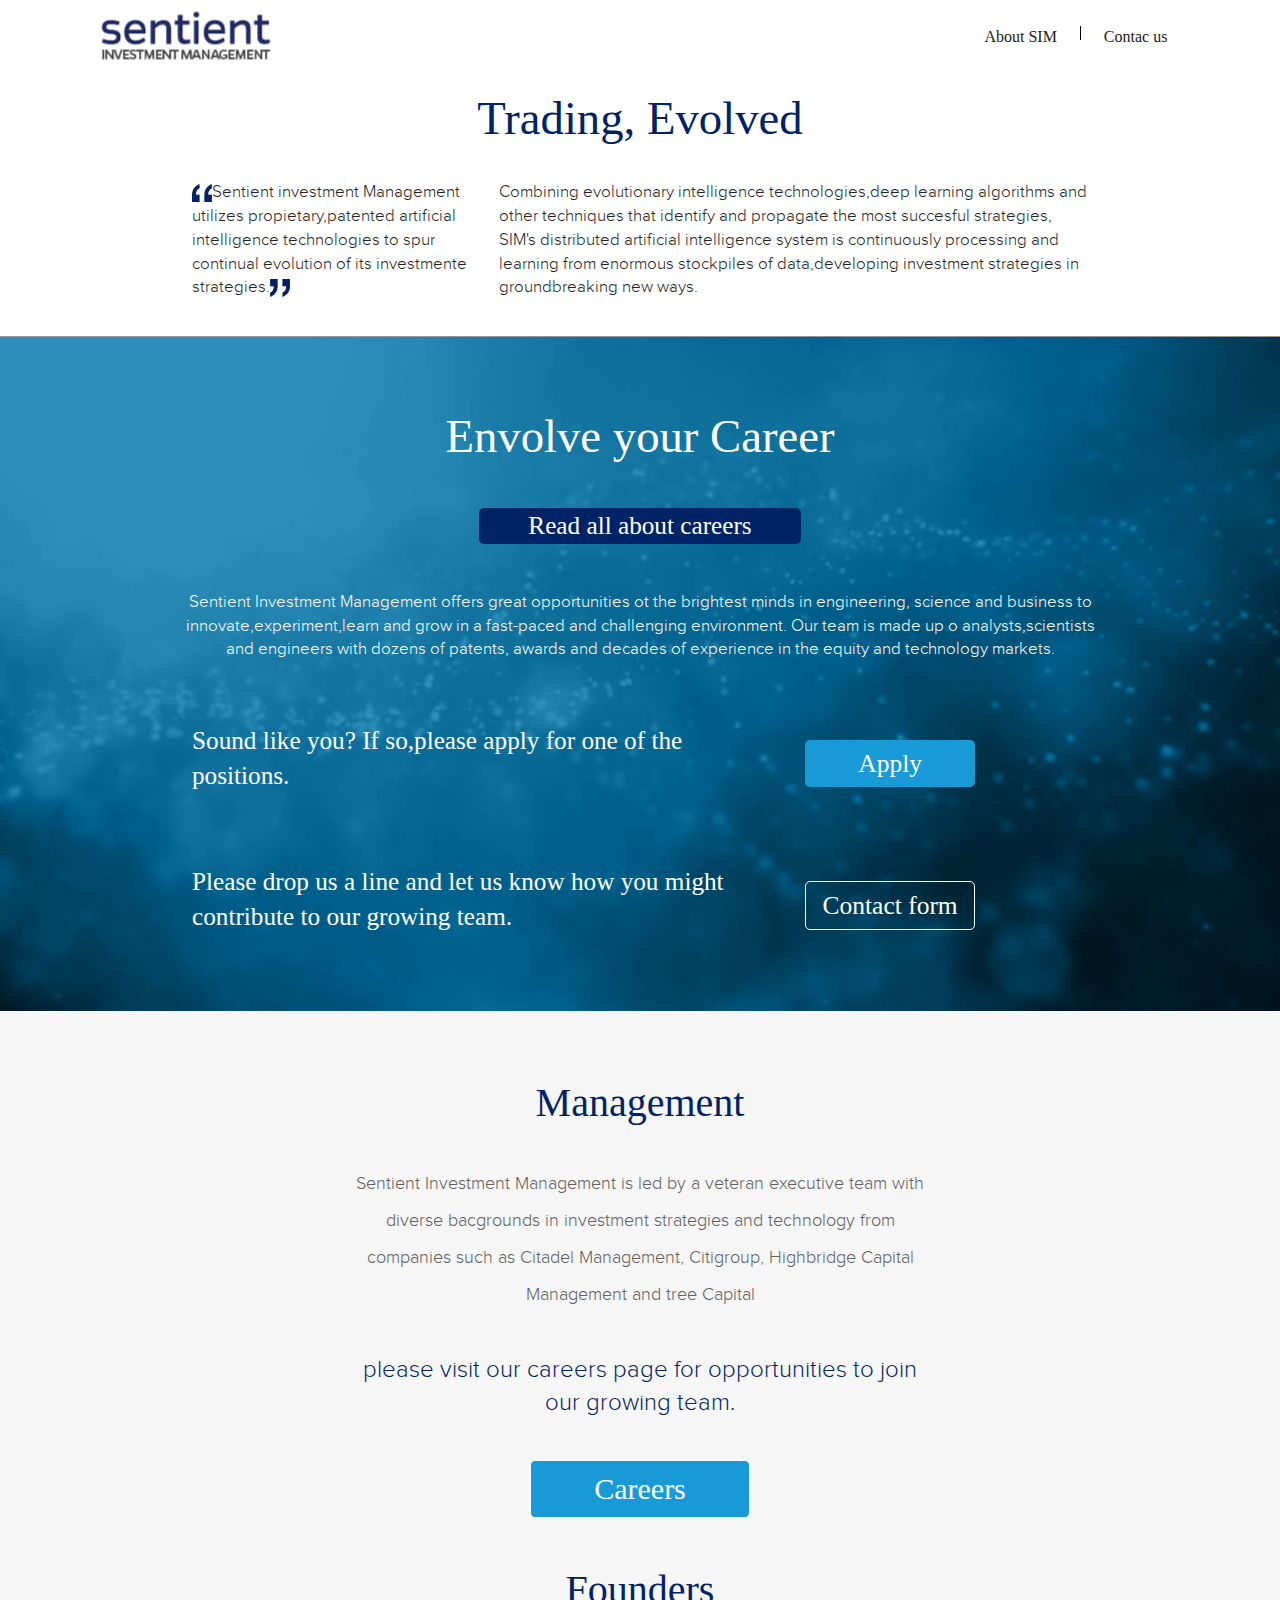
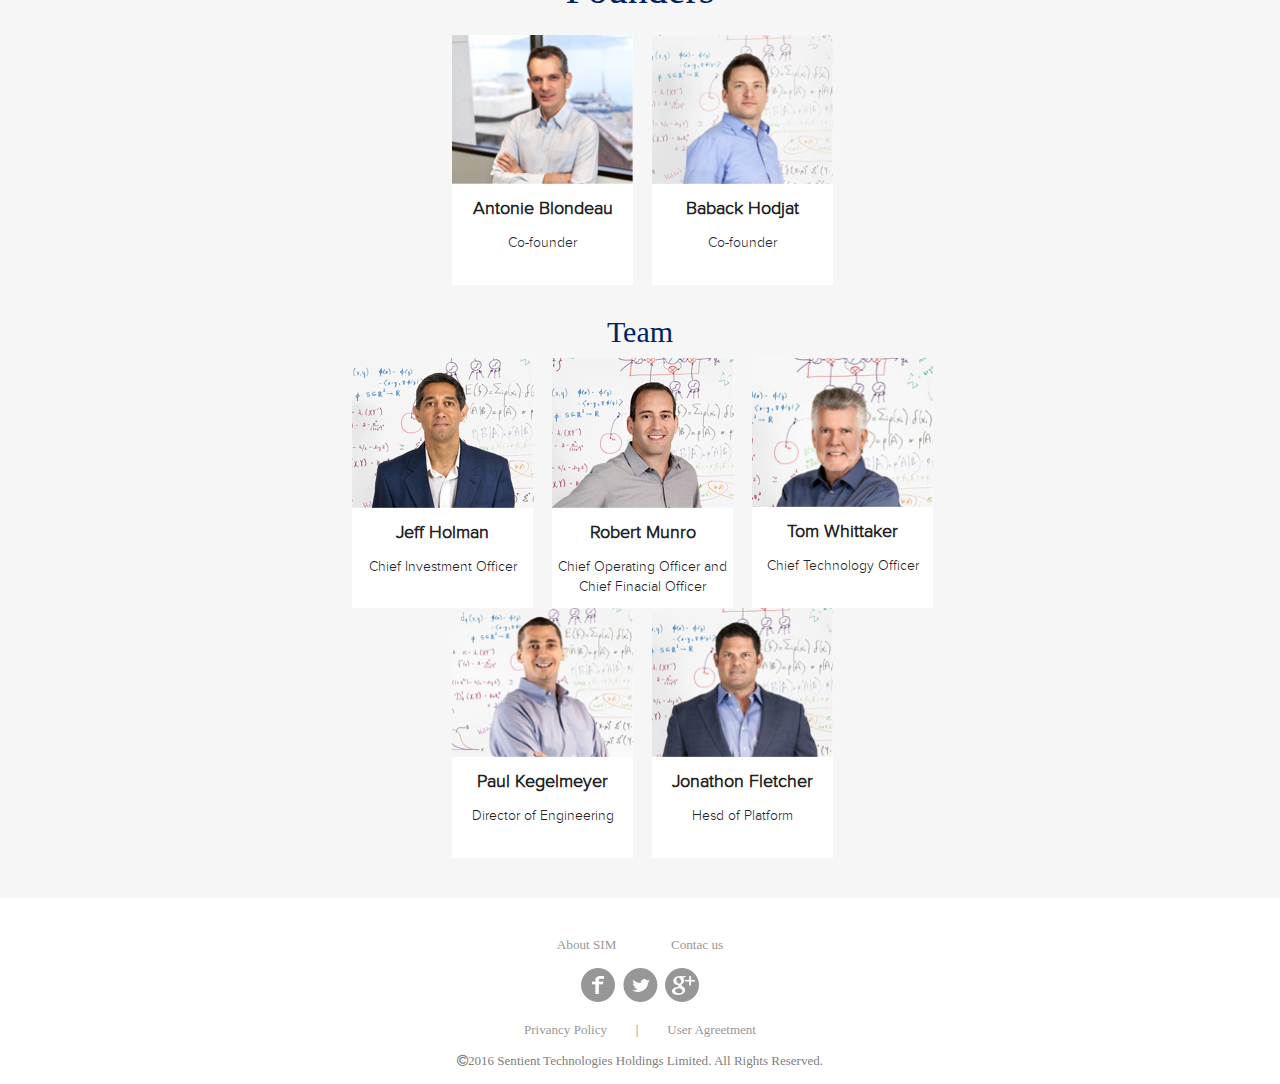
==== about.html @ cc60bd71 "final" ====
<!doctype html>
<html class="no-js" lang="">
    <head>
        <meta charset="utf-8">
        <meta http-equiv="X-UA-Compatible" content="IE=edge,chrome=1">
        <title></title>
        <meta name="description" content="">
        <meta name="viewport" content="width=device-width, initial-scale=1">
        <link rel="apple-touch-icon" href="apple-touch-icon.png">

        <link rel="stylesheet" href="css/normalize.min.css">
        <link href="http://fonts.googleapis.com/icon?family=Material+Icons" rel="stylesheet">
        <link rel="stylesheet" href="css/materialize.css">
        <link rel="stylesheet" href="css/main.css">
        <link rel="stylesheet" href="https://maxcdn.bootstrapcdn.com/font-awesome/4.5.0/css/font-awesome.min.css">
        <script src="js/vendor/modernizr-2.8.3.min.js"></script>
    </head>
    <body>
        <!--[if lt IE 8]>
            <p class="browserupgrade">You are using an <strong>outdated</strong> browser. Please <a href="http://browsehappy.com/">upgrade your browser</a> to improve your experience.</p>
        <![endif]-->
        <header>
            <div class="navbar-fixed">
                <nav class="z-depth-0">
                    <div class="nav-wrapper">
                      <a href="index.html" class="brand-logo left"><img src="img/logo-iconos/sentient-logo.png"></a>
                      <a href="#" data-activates="mobile-demo" class="button-collapse"><i class="material-icons">menu</i></a>
                      <ul class="right hide-on-small-only">
                        <li><a href="about.html">About SIM</a></li>
                        <li class="linea"></li>
                        <li><a href="index.html#contactanos">Contac us</a></li>
                      </ul>
                      <ul class="side-nav" id="mobile-demo">
                        <li><a href="about.html">About SIM</a></li>
                        <li><a href="index.html#contactanos">Contac us</a></li>
                      </ul>
                    </div>
                </nav>
            </div>
        </header>
        <section class="contenblanco">
            <h3 class="title center-align">Trading, Evolved</h3>
            <div class="container">
                <div class="row">
                    <div class="col 12s m4">
                        <p><img src="img/logo-iconos/quote.png">Sentient investment Management utilizes propietary,patented artificial intelligence technologies to spur continual evolution of its investmente strategies.<img class="vol" src="img/logo-iconos/quote.png"></p> 
                    </div>
                    <div class="col 12s m8">
                        <p>Combining evolutionary intelligence technologies,deep learning algorithms and other techniques that identify and propagate the most succesful strategies, SIM's distributed artificial intelligence  system is continuously processing and learning from enormous stockpiles of data,developing investment strategies in groundbreaking new ways.</p>
                    </div>
                </div>
            </div>
        </section>
        <section class="fondoazul">
            <div class="container">
                <div class="row center-align">
                    <h3>Envolve your Career</h3>
                    <div class="botoncareers"><a href="#">Read all about careers</a></div>
                    <p class="nova">Sentient Investment Management offers great opportunities ot the brightest minds in engineering, science and business to innovate,experiment,learn and grow in a fast-paced and challenging environment. Our team is made up o analysts,scientists and engineers with dozens of patents, awards and decades of experience in the equity and technology markets.</p>
                </div>
                <div class="row">
                    <div class="col s12 m8">
                        <p class="textderecho">Sound like you? If so,please apply for one of the positions.</p>
                    </div>
                    <div class="col s12 m4">
                        <div class="botonapply"><a href="#">Apply</a></div>
                    </div>
                </div>
                <div class="row">
                    <div class="col s12 m8">
                        <p class="textderecho">Please drop us a line and let us know how you might contribute to our growing team.</p>
                    </div>
                    <div class="col s12 m4">
                        <div class="botonform"><a href="#">Contact form</a></div>
                    </div>
                </div>    
            </div>        
        </section>
        <section>
          <div class="fondo2">
            <div class="container">
                  <div class="row">
                            <h2 class="management">Management</h2>
                            <p class="led">Sentient Investment Management is led by a veteran executive team with diverse bacgrounds in investment strategies and technology from companies such as Citadel Management, Citigroup, Highbridge Capital Management and tree Capital</p>
                            <p class="visit">please visit our careers page for opportunities to join our growing team.</p>
                             <div class="care click"><p class="ca">Careers</p> </div>
                  </div>
                  <div class="row">
                            <h2 class="founders">Founders</h2>
                  </div>
                  <div class="row separed">
                    <div class="col s12 m6">
                       <div class="fondos"> 
                            <a href="persona.html"> <img class="fotos responsive-img" src="img/foto 1.jpg"></a>
                             <h4 class="name">Antonie Blondeau</h4>
                             <p class="co-founder">Co-founder</p>
                        </div>
                    </div>
                    <div class="col s12 m6">
                        <div class="fondos"> 
                             <img class="fotos responsive-img" src="img/foto 2.jpg">
                             <h4 class="name">Baback Hodjat</h4>
                             <p class="co-founder">Co-founder</p>
                        </div>
                    </div>

                  </div>
                  <div class="row">
                             <h2 class="team">Team</h2>
                  </div>
                  <div class="row separeds">
                    <div class="col s12 m4">
                        <div class="fondos responsive-img"> 
                             <img class="fotos" src="img/foto 3.jpg">
                             <h4 class="name">Jeff Holman</h4>
                             <p class="co-founder">Chief Investment Officer</p>
                        </div>
                    </div>
                    <div class="col s12 m4">
                        <div class="fondos responsive-img"> 
                             <img class="fotos move" src="img/foto 4.jpg">
                             <h4 class="name move">Robert Munro</h4>
                             <p class="co-founder move">Chief Operating Officer and Chief Finacial Officer</p>
                        </div> 
                    </div> 
                    <div class="col s12 m4">  
                        <div class="fondos text-center"> 
                             <img class="fotos responsive-img" src="img/foto 5.jpg">
                             <h4 class="name">Tom Whittaker</h4>
                             <p class="co-founder">Chief Technology Officer</p>
                        </div> 
                    </div>    
                  </div>
                  <div class="row separed">
                    <div class="col s12 m6">
                        <div class="fondos text-center"> 
                             <img class="fotos responsive-img" src="img/foto 6.jpg">
                             <h4 class="name">Paul Kegelmeyer</h4>
                             <p class="co-founder">Director of Engineering</p>
                        </div> 
                    </div>  
                    <div class="col s12 m6">  
                        <div class="fondos text-center"> 
                             <img class="fotos responsive-img" src="img/foto 7.jpg">
                             <h4 class="name">Jonathon Fletcher</h4>
                             <p class="co-founder">Hesd of Platform</p>
                        </div>
                    </div>     
                  </div>
              </div>
           </div>
        </section>
        <footer>
            <nav>
                <a href="about.html">About SIM</a>

                <a href="index.html#contactanos">Contac us</a>
            </nav>
            <div>
              <img src="img/logo-iconos/facebook-icon-footer.png">
              <img src="img/logo-iconos/twitter-icon.png">
              <img src="img/logo-iconos/google-plus-icon.png">  
            </div>
            <a href="#">Privancy Policy</a> | <a href="#">User Agreetment</a>
            <p><i class="fa fa-copyright"></i>2016 Sentient Technologies Holdings Limited. All Rights Reserved.</p>
        </footer>



        <script src="https://ajax.googleapis.com/ajax/libs/jquery/1.11.2/jquery.min.js"></script>
        <script>window.jQuery || document.write('<script src="js/vendor/jquery-1.11.2.min.js"><\/script>')</script>

        <script src="js/plugins.js"></script>
        <script type="text/javascript" src="js/materialize.min.js"></script>
        <script src="js/main.js"></script>

    </body>
</html>
---- css/main.css ----
/*! HTML5 Boilerplate v5.0 | MIT License | http://h5bp.com/ */

html {
    color: #222;
    font-size: 1em;
    line-height: 1.4;
}

::-moz-selection {
    background: #b3d4fc;
    text-shadow: none;
}

::selection {
    background: ;
    text-shadow: none;
}

hr {
    display: block;
    height: 1px;
    border: 0;
    border-top: 1px solid #ccc;
    margin: 1em 0;
    padding: 0;
}

audio,
canvas,
iframe,
img,
svg,
video {
    vertical-align: middle;
}

fieldset {
    border: 0;
    margin: 0;
    padding: 0;
}

textarea {
    resize: vertical;
}

.browserupgrade {
    margin: 0.2em 0;
    background: #ccc;
    color: #000;
    padding: 0.2em 0;
}

a {
    color: white;
}


 /*==========================================================================
   Author's custom styles

   ========================================================================== */

*{
    box-sizing: border-box;
    font-family: "nova-semibold";
    font-size: 1.01em;
}

@font-face {
    font-family: "nova-bold";
    src: url(../fonts/proximanova/proximanova-bold-webfont.ttf) format("truetype");
}
@font-face {
    font-family: "nova-light";
    src: url(../fonts/proximanova/proximanova-light-webfont.ttf) format("truetype");
}
@font-face {
    font-family: "nova-regitalic";
    src: url(../fonts/proximanova/proximanova-regitalic-webfont.ttf) format("truetype");
}
@font-face {
    font-family: "nova-semibold";
    src: url(../fonts/proximanova/Proximanova-Semibold.otf) format("opentype");
}
header {
    background-color: white;
    height: 70px;
}
header nav ul{
    margin-right: 7%;
    font-family:"nova-regitalic";
}
.brand-logo{
    margin-left: 7%;
}
.linea{
    height: 14px;
    border-left: 1px solid black;
}
.vol{
    -webkit-transform: rotate(180deg)
}
.title{
    text-align: center;
    color:#002366; 
}
.contenblanco{
    margin-top: 10px;
}
.contenblanco p {
    font-family:"nova-light";
}
.nova {
    font-family:"nova-light"
}
.fondoazul{
    background-image: url("../img/background-about-us.jpg");
    width: 100%;
    background-size: cover;
    padding: 4% 0%;
    color:white;
}
.textderecho{
    font-size: 1.5em;
}
.botonapply{
    font-size: 1.5em;
    background-color: #179ad6;
    border-radius: 5px;
    text-align: center;
    width: 60%;
    padding: 2% 0%;
    margin-top: 15%;
    text-decoration: none;
    color:white;
}
.botonform{
    font-size: 1.5em;
    border: 1px solid white;
    border-radius: 5px;
    text-align: center;
    width: 60%;
    padding: 2% 0%;
    margin-top: 15%;
}
.botoncareers{
    font-size: 1.5em;
    background-color: #002366;
    border-radius: 5px;
    text-align: center;
    width: 35%; 
    margin: auto; 
    margin-bottom: 5%;
}

.fondoazul h3{
    margin-bottom: 5%
}
.personaje p{
    text-align: justify !important;
    font-size: 1em;
}
.personaje h1{
    font-size: 2em;
    color:#002366;
}
.personaje h3{
    font-size: 1.5em;
    color:#002366;
}
.personaje{
    border-bottom: 1px solid #979797;
    padding-bottom: 6%;
}
.personaje p {
    font-family: "nova-light";
}
.personaje img {
    margin-bottom: 5%;
}
.banner{
    background-image: url("../img/hero-image.jpg");
    width: 100%;
    background-size: cover;
    
}
.banner .center{
    font-size: 1em;
    padding: 0% 5%;
}
.banner .center h2{
    color: #fff;
    width: 80%;
    margin: auto;
    padding-top: 10%;
    margin-bottom: 7%;
    line-height: 143%;
}
.banner .center img {
    padding-bottom: 2%;
}
.caja img{
    margin: 4%
}
.caja h2{
    margin-bottom: 4%;
}
.caja{
    width: 100%;
    height: 350px;
    border:1px solid #979797;
    padding: 5%;
    margin-bottom: 20%;
    
}
.caja p{
   font-family: "nova-light" !important 
}
.contac{
    background-image: url("../img/background-contac-us.jpg");
    width: 100%;
    background-repeat: no-repeat;
    text-align: center;
    color: white;
    padding: 5% 0%;
}
.contac p {
    font-size: 1.5em;
    width: 60%;
    margin: auto;
}
form {
    margin: auto;
    text-align: center;
    width: 40%;
    margin-top: 5%;
}
input{
    display: block;
    margin: auto;
    margin-top: 10%;
    font-size: 1.5em;
}
.bt{
    text-align: center;
}
.enviar{
    background: #179ad6;
    color:white;
    border-style: none;
    padding: 1% 5%;
    border-radius: 5px;
}
.textosim{
    width: 70%;
    margin: auto;
    margin-top: 8%;
    margin-bottom: 5%;
    color: #606060;
    font-family: "nova-regitalic";
}
.textosim2{
    font-size: 1.64rem;
    line-height: 110%;
    margin: 0.82rem 0 0.656rem 0;
    width: 60%;
    margin: auto;
    margin-bottom: 5%;
    color: #002366;

}
footer{
    margin: auto;
    text-align: center;
    font-size: 0.8em;
    color:gray;
}
footer nav{
        height: 51px;
}
footer nav a {
    display: inline-block;
    margin: 3% 2% 0%;
}
footer img{
    margin: 1.5% 2px;
}
footer a {
    margin: 2% ;
    color:#979797;
}

.sentient, .poli, .evolve, .management, .name, .pregunta1, .pregunta2, .founders, .visit, .name, .team, .read{
    font-family: Novalight;
}
.sentient, .led {
    color: #606060;
}
.tittle, .all, .combining, .evolve, .co-founder, .led, .great, .ca, .ppy, .tact {
    font-family: Novaregular;
}
.read, .ppy, .tact, .fondo2 {
    margin: 0px;
}
.ppy {
    margin-top: 24px;
}
.tittle, .visit {
    color: #002366;
}
.all, .poli {
    color: #979797;
}
.fondo2 {
    background-color: #F6F6F6;
    width: 100%;
    padding-bottom: 40px;
    margin: auto;
}
.fondo2 .container .row {
    margin: auto;
}
.great {
    font-size: 14px;
    width: 600px;
    line-height: 25px;
    margin: 25px auto;
}
 .dentro {
    width: 100px;
 }
 .combining {
    font-size: 18px;
    width: 551px;
    line-height: 20px;
    text-align: left;
    margin-left: 85px;
}
.bannersky {
    background-image: url("../img/background-about-us.jpg");
    width: 100%;
    background-size: cover;
    color:white;
    padding: 4% 0%;
}
.pregunta1, .pregunta2{
    font-size: 1.5em;
}
.apply{
    font-size: 1.5em;
    background-color: #179ad6;
    height: 40px;
    border-radius: 5px;
    text-align: center;
    width: 60%;
    color:white;
}
.contact{
    font-size: 1.5em;
    border: 1px solid white;
    width: 60%;
    height: 40px;
    border-radius: 5px;
    margin-top: 17px;
    text-align: center;
}
.careers{
    font-size: 1.4em;
    background-color: #002366;
    width: 35%; 
    margin: auto;
    border-radius: 5px;
    text-align: center;
    padding: 0.5%;
}
.bannersky h3{
    margin-bottom: 4%
}
.blue, .click {
    background-color: #179AD6;
    border: 1px solid #179AD6;
}
.management, .founders {
    margin-top: -20px;
    font-size: 40px;
    color: #002366;
    padding-top: 70px; 
        font-family: "nova-semibold";
  
}
.management, .founders, .team,  .led, .visit, .name, .co-founder, .click {
    text-align: center;
}
.poli {
    display: inline-block;
}
.ca {
    font-size: 30px;
    margin: 2px;
}
.care {
    
    width: 220px;
    border-radius: 5px;
    padding: 5px;
    font-size: 20px;
    border: 1px solid white;
    margin: 28px 0px 0px 131px;
    color: white;
}
.separed {
    width: 400px;
    margin: 20px auto;
}
.separeds {
    width: 600px;
    margin: 20px auto;
}
.click {
    margin: 40px auto 0px;
}
.fondos {
    background-color: white;
    width: 181px;
    height: 250px;;
    margin: auto;
}
.led {
    
    font-size: 18px;
    line-height: 37px;
    width: 596px;
    margin: 40px auto;
    font-family: "nova-light"
}
.visit {
    font-size: 24px;
    width: 590px;
    margin: 15px auto;
    font-family: "nova-light"
}
.name {
    font-weight: bolder;
    font-size: 18px;
    margin-top: 15px;
    font-family: "nova-light";
}
.co-founder {
    font-size: 14px;
    margin-top: 5px;
    font-family: "nova-light";
}
.team {
    
    font-size: 30px;
    margin: 30px 0px 10px;
    font-family: "nova-semibold";
    color:#002366; 
}
.fotos:hover {
    opacity: 0.5;
}












/* ==========================================================================
   Media Queries
   ========================================================================== */

@media only screen and (min-width: 35em) {

}

@media only screen and (max-width: 600px) {
    .banner h2  {
        font-size: 2em;
    }
    .caja {
        margin-bottom: 2%;
    }
    form{
        width: 80%;
    }
    header img{
        height: 55px;
    }
    .fondoazul {
        text-align: center;
    }
    .botonapply{
     margin: auto;
        }
    .botonform{
     margin: auto;
        } 
}
@media only screen and (max-width: 840px) {
        .botoncareers{
        width: 90%;
        margin: center;
    }
        .caja p{
        font-size: 0.9em;
    } 
  
    }

@media only screen and (max-width: 900px) {
        .careers {
        width: 80%;
        }
        .sentient {
        font-size: 14px;
        width: 272px;
        margin: 17px 0px 10px;
        line-height: 23px;
        }
        .comilla {
        float: left;
        position: relative;
        top: 4px;
        left: 0px;
        width: 12px;
        }
        .turned {
        -webkit-transform: rotate(180deg);
        float: right;
        position: relative;
        bottom: 25px;
        left: 70px;
        width: 12px;
        } 
        .combining {
        font-size: 13px;
        width: 442px;
        line-height: 17px;
        text-align: left;
        margin-left: 74px;
        margin-top: 19px; 
        }
        .dentro {
         width: 100px;
        }
        .based {
         width: 100%;
         height: 320px;
         border: 2px solid #F6F6F6;
         color: #002366;
         padding: 10%;
         margin-bottom: 20%;
         }
         .texttittle {
            font-size: 18px;
         }
         .textparrafo {
            font-size: 14px;
         }
         .fondos {
            margin-bottom: 4%;
         }
    }
@media only screen and (max-width: 700px) {
    .banner h2  {
        font-size: 2em;
    }
    .caja {
        margin-bottom: 2%;
    }
    form{
        width: 80%;
    }
    header img{
        height: 55px;
    }
    .tittle {
        font-size: 30px;
    }
    .apply, .contact {
        width: 100%;
        text-align: center;
        margin-bottom: 15px;
    }
    .sentient {
    font-size: 13px;
    width: 237px;
    margin: 17px 0px 10px 0px;
    line-height: 23px;
    }
    .comilla {
    float: left;
    position: relative;
    top: 4px;
    left: 2px;
    width: 12px;
    }
    .turned {
    -webkit-transform: rotate(180deg);
    float: right;
    position: relative;
    bottom: 26px;
    left: 2px;
    width: 12px;
    }   
    .dentro {
    width: 100px;
    }
    .evolve {
        font-size: 28px;
    }
}
@media only screen and (max-width: 400px) {
    .sentient {
        width: 232px;
        text-align: center;
    }
    .turned {
        left: 70px;
    }
    .comilla {
        left: 7px;
    }
    .dentro {
        margin: 4px auto;
    }
    .evolve {
        font-size: 24px;
    }
    .combining {
        width: 249px;
        margin-left: 2px;
        text-align: center;
    }
    .read {
        font-size: 18px;
    }
    .careers {
        width: 250px;
        padding: 7px;
    }
    .great {
        width: 250px;
    }
    .pregunta1, .pregunta2 {
        font-size: 18px;
        text-align: center;
    }
    .apply, .contact {
        width: 250px;
        text-align: center;
        margin-bottom: 15px;
    }
    .led {
        width: 255px;
        font-size: 14px;
        line-height: 23px;
    }
    .visit {
        font-size: 18px;
        width: 250px;
    }
    .click {
        width: 250px;
    }
    .separed, .separeds{
        width: 100%;
    }
    .fondos {
        margin-top: 20px;
    }
    .bio {
    text-align: center;
    font-family: Novaregular;
    font-size: 14px;
    }
    .based {
    width: 65%;
    border: 2px solid #F6F6F6;
    color: #002366;
    padding: 4%;
    margin: 5% auto;
    }

@media print,
       (-o-min-device-pixel-ratio: 5/4),
       (-webkit-min-device-pixel-ratio: 1.25),
       (min-resolution: 120dpi) {

}

/* ==========================================================================
   Helper classes
   ========================================================================== */

.hidden {
    display: none !important;
    visibility: hidden;
}

.visuallyhidden {
    border: 0;
    clip: rect(0 0 0 0);
    height: 1px;
    margin: -1px;
    overflow: hidden;
    padding: 0;
    position: absolute;
    width: 1px;
}

.visuallyhidden.focusable:active,
.visuallyhidden.focusable:focus {
    clip: auto;
    height: auto;
    margin: 0;
    overflow: visible;
    position: static;
    width: auto;
}

.invisible {
    visibility: hidden;
}

.clearfix:before,
.clearfix:after {
    content: " ";
    display: table;
}

.clearfix:after {
    clear: both;
}

.clearfix {
    *zoom: 1;
}

/* ==========================================================================
   Print styles
   ========================================================================== */

@media print {
    *,
    *:before,
    *:after {
        background: transparent !important;
        color: #000 !important;
        box-shadow: none !important;
        text-shadow: none !important;
    }

    a,
    a:visited {
        text-decoration: underline;
    }

    a[href]:after {
        content: " (" attr(href) ")";
    }

    abbr[title]:after {
        content: " (" attr(title) ")";
    }

    a[href^="#"]:after,
    a[href^="javascript:"]:after {
        content: "";
    }

    pre,
    blockquote {
        border: 1px solid #999;
        page-break-inside: avoid;
    }

    thead {
        display: table-header-group;
    }

    tr,
    img {
        page-break-inside: avoid;
    }

    img {
        max-width: 100% !important;
    }

    p,
    h2,
    h3 {
        orphans: 3;
        widows: 3;
    }

    h2,
    h3 {
        page-break-after: avoid;
    }
}
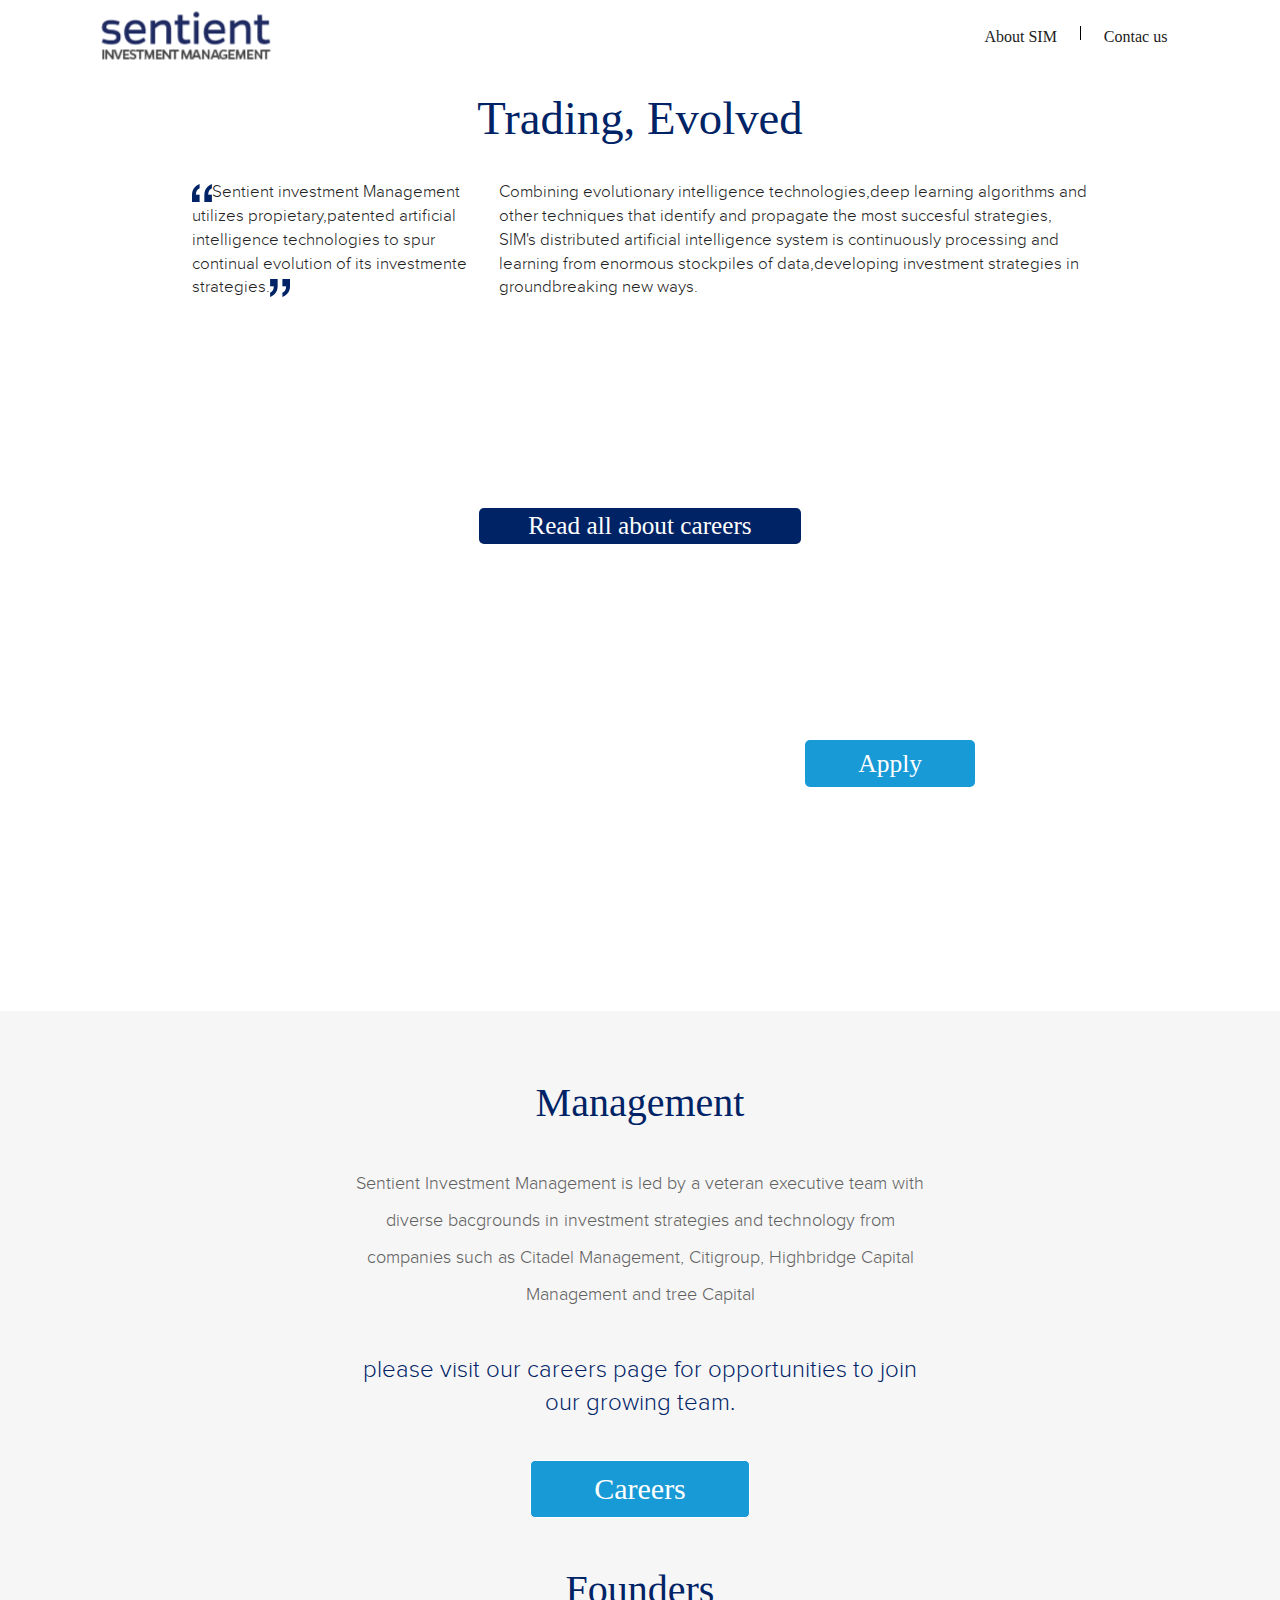
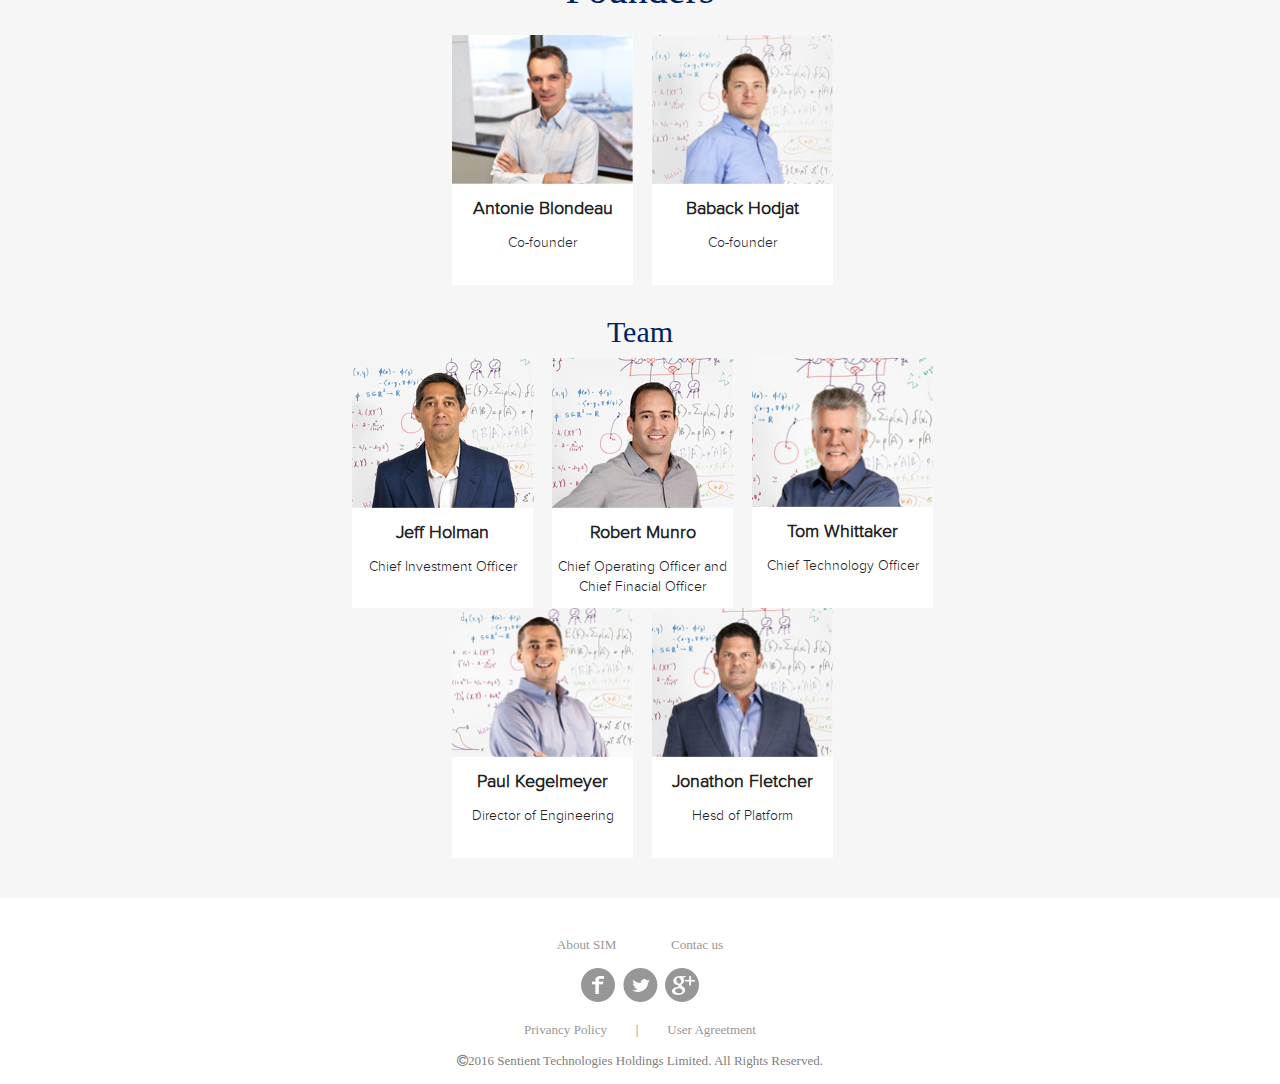
==== commit 3cba2af9: "final" ====
--- a/about.html
+++ b/about.html
@@ -54,7 +54,7 @@
         <section class="fondoazul">
             <div class="container">
                 <div class="row center-align">
-                    <h3>Envolve your Career</h3>
+                    <h3>Evolve your Career</h3>
                     <div class="botoncareers"><a href="#">Read all about careers</a></div>
                     <p class="nova">Sentient Investment Management offers great opportunities ot the brightest minds in engineering, science and business to innovate,experiment,learn and grow in a fast-paced and challenging environment. Our team is made up o analysts,scientists and engineers with dozens of patents, awards and decades of experience in the equity and technology markets.</p>
                 </div>
@@ -156,10 +156,10 @@
 
                 <a href="index.html#contactanos">Contac us</a>
             </nav>
-            <div>
-              <img src="img/logo-iconos/facebook-icon-footer.png">
-              <img src="img/logo-iconos/twitter-icon.png">
-              <img src="img/logo-iconos/google-plus-icon.png">  
+            <div class="circulo">
+              <img alt="img0" src="img/logo-iconos/facebook-icon-footer.png">
+              <img alt="img1" src="img/logo-iconos/twitter-icon.png">
+              <img alt="img2" src="img/logo-iconos/google-plus-icon.png">  
             </div>
             <a href="#">Privancy Policy</a> | <a href="#">User Agreetment</a>
             <p><i class="fa fa-copyright"></i>2016 Sentient Technologies Holdings Limited. All Rights Reserved.</p>
--- a/css/main.css
+++ b/css/main.css
@@ -115,7 +115,7 @@
     font-family:"nova-light"
 }
 .fondoazul{
-    background-image: url("../img/background-about-us.jpg");
+    background-image: url("../img/scale.gif");
     width: 100%;
     background-size: cover;
     padding: 4% 0%;
@@ -458,8 +458,10 @@
     font-family: "nova-semibold";
     color:#002366; 
 }
-.fotos:hover {
-    opacity: 0.5;
+
+.circulo img:hover {
+        background-color:#179AD6;
+        color:#929cbf
 }
 
 
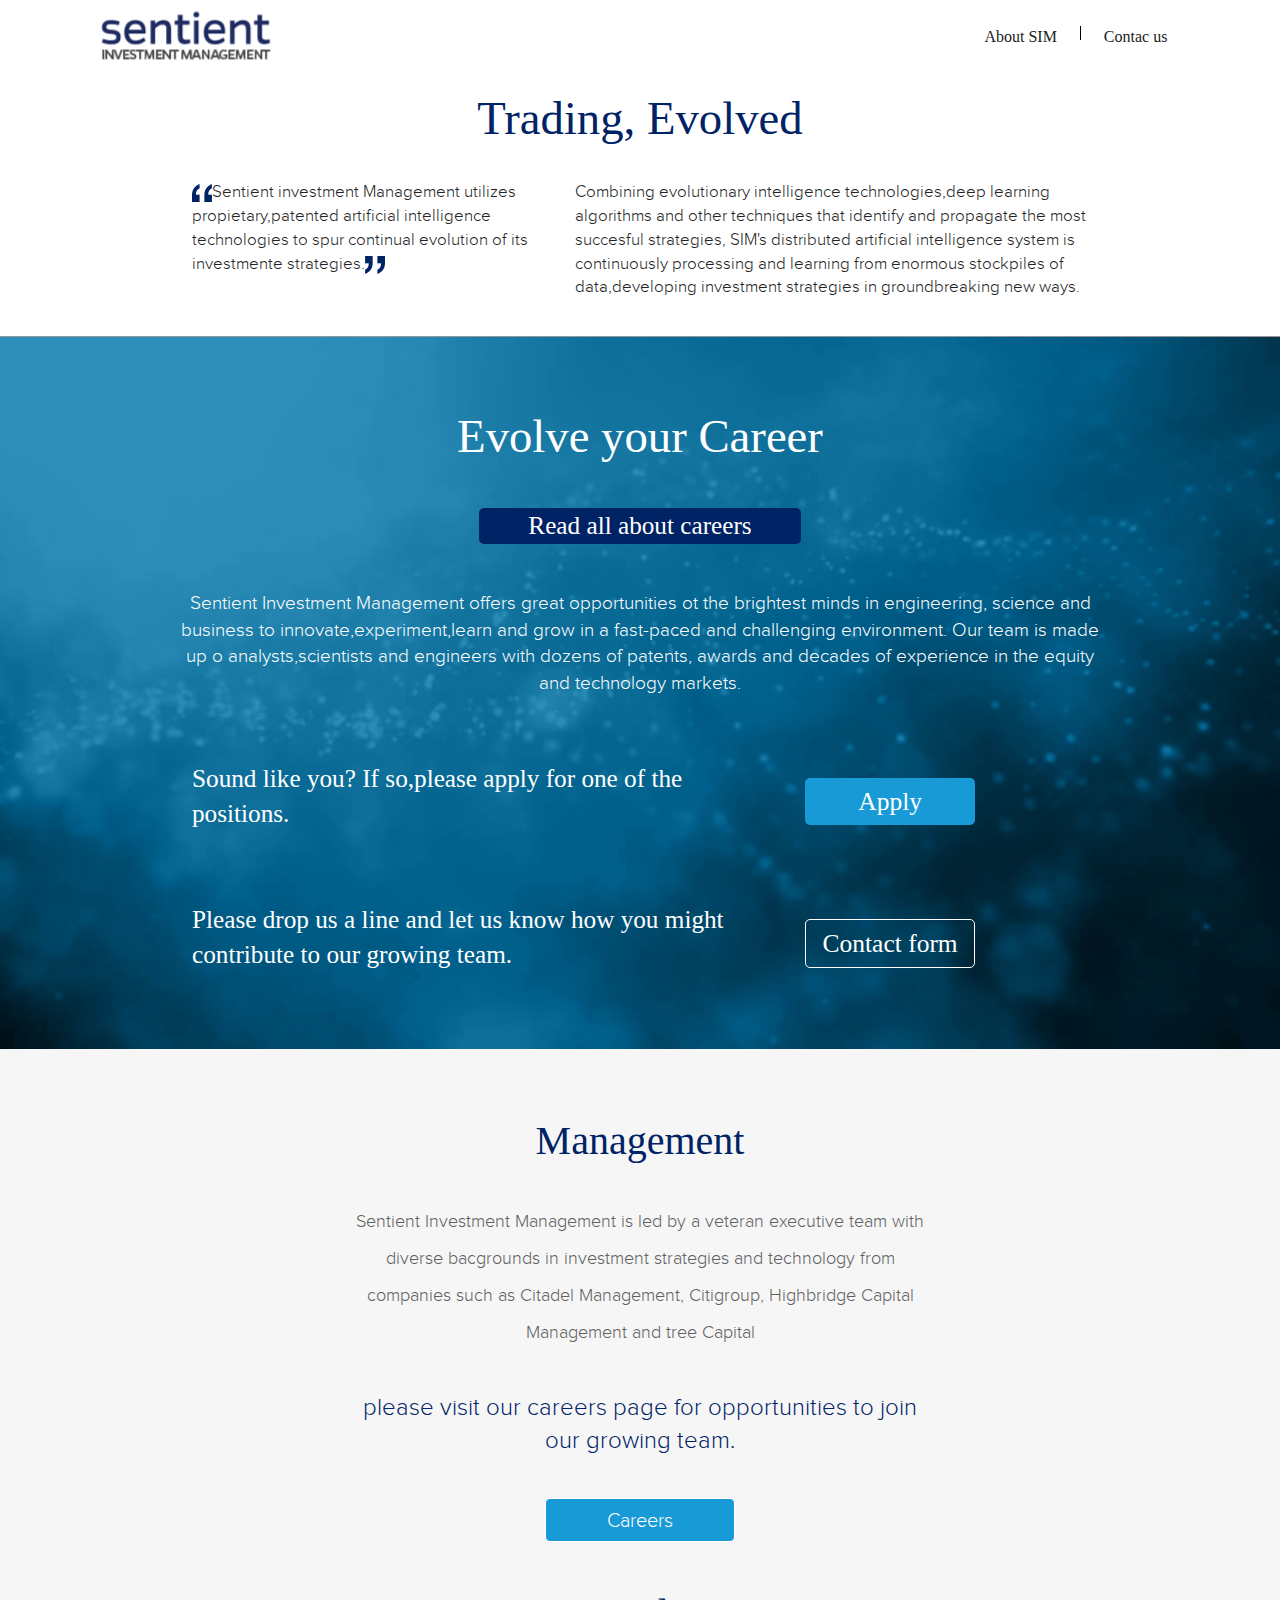
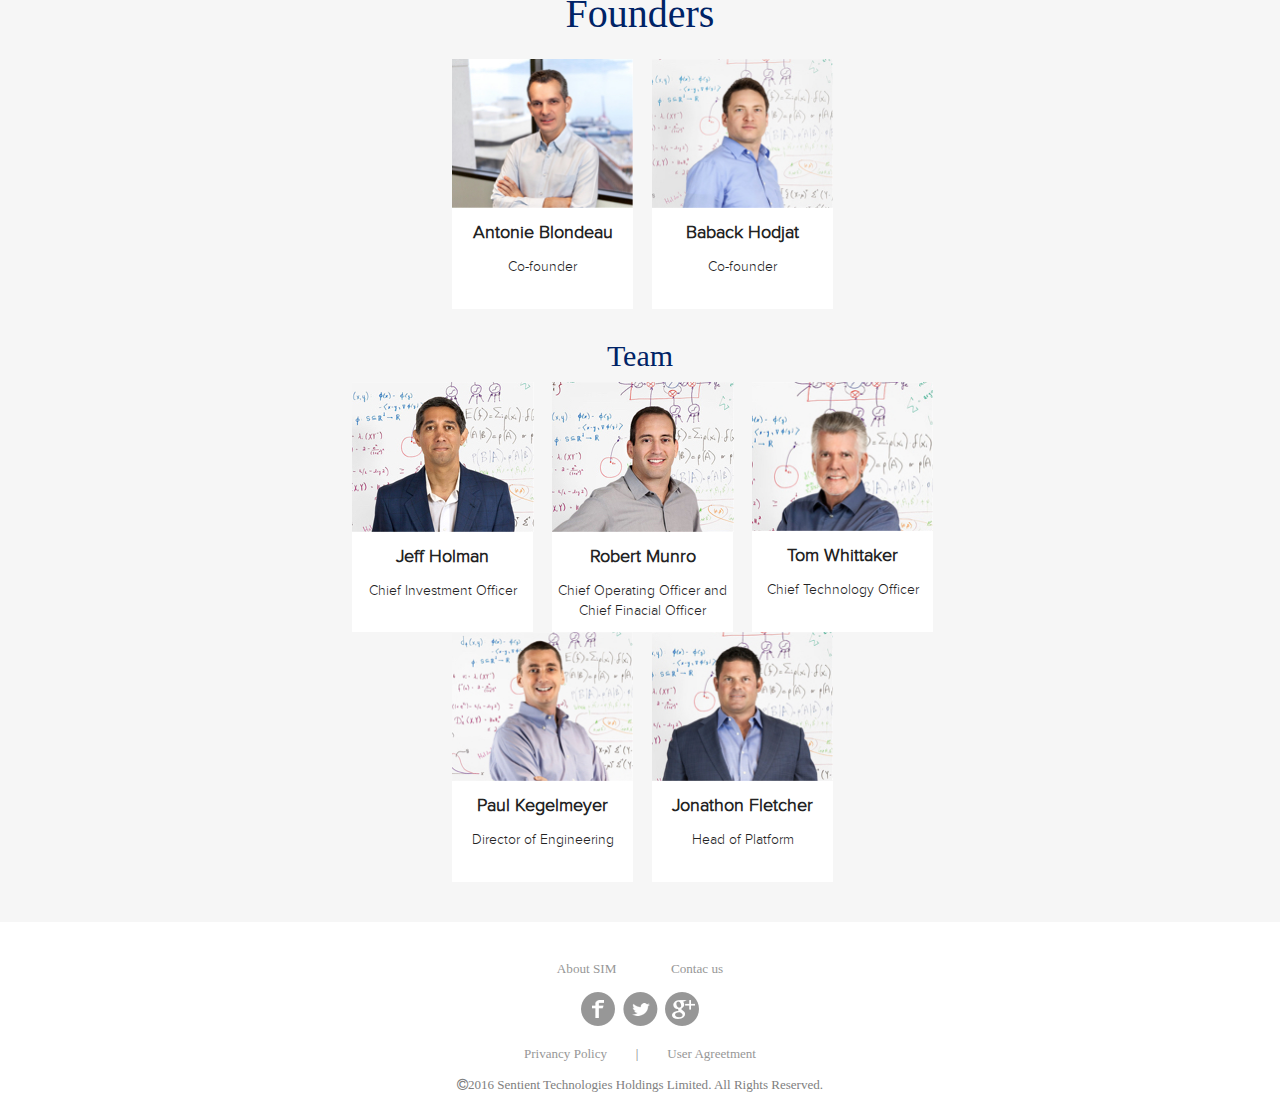
==== commit 44e16eaf: "ultimo" ====
--- a/about.html
+++ b/about.html
@@ -42,10 +42,10 @@
             <h3 class="title center-align">Trading, Evolved</h3>
             <div class="container">
                 <div class="row">
-                    <div class="col 12s m4">
+                    <div class="col 12s m5">
                         <p><img src="img/logo-iconos/quote.png">Sentient investment Management utilizes propietary,patented artificial intelligence technologies to spur continual evolution of its investmente strategies.<img class="vol" src="img/logo-iconos/quote.png"></p> 
                     </div>
-                    <div class="col 12s m8">
+                    <div class="col 12s m7">
                         <p>Combining evolutionary intelligence technologies,deep learning algorithms and other techniques that identify and propagate the most succesful strategies, SIM's distributed artificial intelligence  system is continuously processing and learning from enormous stockpiles of data,developing investment strategies in groundbreaking new ways.</p>
                     </div>
                 </div>
@@ -83,7 +83,7 @@
                             <h2 class="management">Management</h2>
                             <p class="led">Sentient Investment Management is led by a veteran executive team with diverse bacgrounds in investment strategies and technology from companies such as Citadel Management, Citigroup, Highbridge Capital Management and tree Capital</p>
                             <p class="visit">please visit our careers page for opportunities to join our growing team.</p>
-                             <div class="care click"><p class="ca">Careers</p> </div>
+                             <a href="#"><div class="care click"><p class="ca">Careers</p></a> </div>
                   </div>
                   <div class="row">
                             <h2 class="founders">Founders</h2>
@@ -143,7 +143,7 @@
                         <div class="fondos text-center"> 
                              <img class="fotos responsive-img" src="img/foto 7.jpg">
                              <h4 class="name">Jonathon Fletcher</h4>
-                             <p class="co-founder">Hesd of Platform</p>
+                             <p class="co-founder">Head of Platform</p>
                         </div>
                     </div>     
                   </div>
--- a/css/main.css
+++ b/css/main.css
@@ -99,7 +99,7 @@
     border-left: 1px solid black;
 }
 .vol{
-    -webkit-transform: rotate(180deg)
+    -webkit-transform: rotate(180deg);
 }
 .title{
     text-align: center;
@@ -112,10 +112,11 @@
     font-family:"nova-light";
 }
 .nova {
-    font-family:"nova-light"
+    font-family:"nova-light";
+    font-size: 19px;
 }
 .fondoazul{
-    background-image: url("../img/scale.gif");
+    background-image: url("../img/background-about-us.jpg");
     width: 100%;
     background-size: cover;
     padding: 4% 0%;
@@ -269,6 +270,11 @@
     margin-bottom: 5%;
     color: #002366;
 
+}
+.mueve{
+    position: relative;
+    top: 15px;
+    left: 6px;
 }
 footer{
     margin: auto;
@@ -396,12 +402,13 @@
     display: inline-block;
 }
 .ca {
-    font-size: 30px;
+    font-size: 20px;
     margin: 2px;
+    font-family: "Nova-light";
 }
 .care {
     
-    width: 220px;
+    width: 190px;
     border-radius: 5px;
     padding: 5px;
     font-size: 20px;
@@ -489,6 +496,7 @@
     }
     .caja {
         margin-bottom: 2%;
+        height: 264px;
     }
     form{
         width: 80%;
